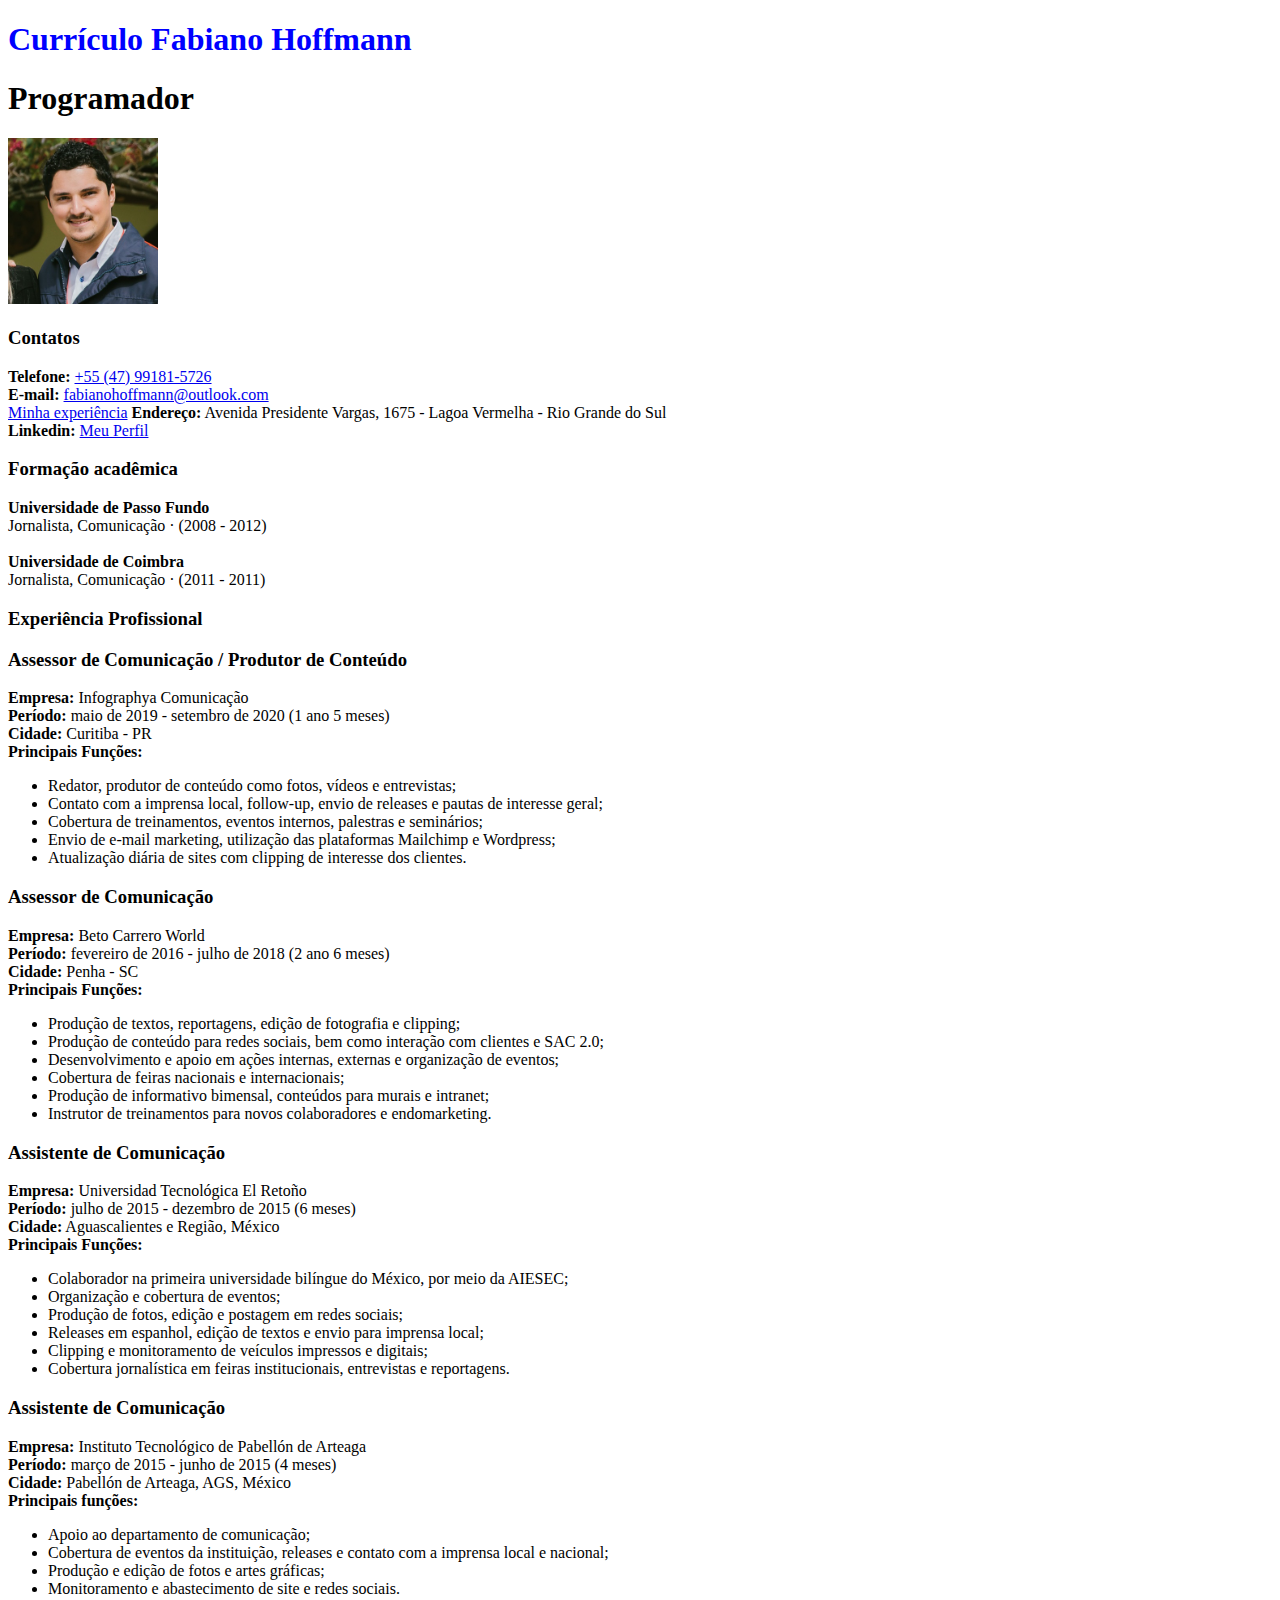
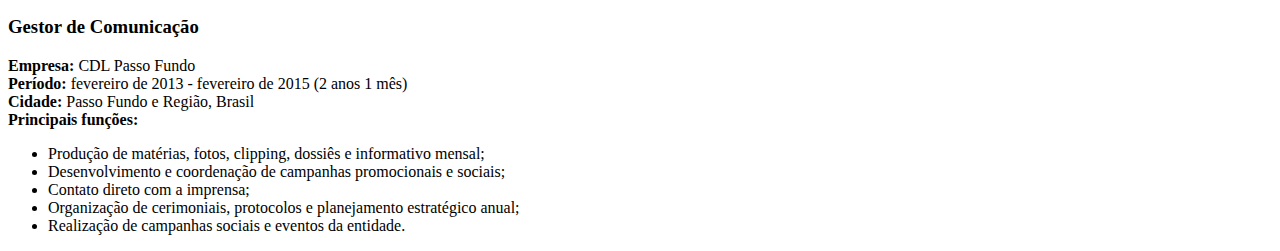
==== index.html @ 9c5adc02 "Adicionar link experiência" ====
<!DOCTYPE html>
<html>
    
    <head>
        <meta charset="utf-8">
        <meta http-equiv="X-UA-Compatible" content="IE=edge">
        <title>Meu currículo</title>
        
    </head>
    <body>
        <h1 style="color:blue">Currículo Fabiano Hoffmann</h1>
        
         <h1>Programador</h1>
        
        <img src="Fabiano.jpg" width="150" height="166" alt= "Fabiano">
        
       <h3>Contatos</h3> 
        <b>Telefone:</b> <a href="tel:+5547991815726"> +55 (47) 99181-5726 </a>
        <br>
        <b>E-mail:</b>  <a href="mailto:fabianohoffmann@outlook.com"> fabianohoffmann@outlook.com </a> <br>
        <a href="/experiencia" >Minha experiência</a>
        <b>Endereço:</b>
        Avenida Presidente Vargas, 1675 - Lagoa Vermelha - Rio Grande do Sul<br>
        <b>Linkedin:</b>
        <a href="https://www.linkedin.com/in/fabiano-hoffmann/"
           target="_blank"> Meu Perfil </a>
         <h3>Formação acadêmica</h3>
            <b>Universidade de Passo Fundo</b><br>
            Jornalista, Comunicação · (2008 - 2012)<br>
    <br>
            <b>Universidade de Coimbra</b><br> 
            Jornalista, Comunicação · (2011 - 2011)
        
    <h3><p> Experiência Profissional</p></h3>
        <h3>Assessor de Comunicação / Produtor de Conteúdo</h3>
        <b>Empresa:</b> Infographya Comunicação<br>
        <b>Período:</b> maio de 2019 - setembro de 2020 (1 ano 5 meses)<br>
        <b>Cidade:</b> Curitiba - PR<br>
        <b>Principais Funções:</b>
        <ul>
        <li>Redator, produtor de conteúdo como fotos, vídeos e entrevistas;</li>
        <li>Contato com a imprensa local, follow-up, envio de releases e pautas de interesse geral;</li> 
        <li>Cobertura de treinamentos, eventos internos, palestras e seminários;</li>
        <li>Envio de e-mail marketing, utilização das plataformas Mailchimp e Wordpress;</li>
        <li>Atualização diária de sites com clipping de interesse dos clientes.</li>
        </ul>
        <h3><p>Assessor de Comunicação</p></h3>
        <b>Empresa:</b> Beto Carrero World<br>
        <b>Período:</b> fevereiro de 2016 - julho de 2018 (2 ano 6 meses)<br>
        <b>Cidade:</b> Penha - SC<br>
        <b>Principais Funções:</b>
        <ul>
        <li>Produção de textos, reportagens, edição de fotografia e clipping;</li> 
        <li>Produção de conteúdo para redes sociais, bem como interação com clientes e SAC 2.0;</li>
        <li>Desenvolvimento e apoio em ações internas, externas e organização de eventos;</li> 
        <li>Cobertura de feiras nacionais e internacionais; 
        <li>Produção de informativo bimensal, conteúdos para murais e intranet;</li> 
        <li>Instrutor de treinamentos para novos colaboradores e endomarketing.</li>
        </ul>
        <h3><p>Assistente de Comunicação</p></h3>
        <b>Empresa:</b> Universidad Tecnológica El Retoño<br>
        <b>Período:</b> julho de 2015 - dezembro de 2015 (6 meses)<br>
        <b>Cidade:</b> Aguascalientes e Região, México<br>
        <b>Principais Funções:</b> 
        <ul>
        <li>Colaborador na primeira universidade bilíngue do México, por meio da AIESEC;</li>
        <li>Organização e cobertura de eventos;</li>
        <li>Produção de fotos, edição e postagem em redes sociais;</li>            
        <li>Releases em espanhol, edição de textos e envio para imprensa local;</li>
        <li>Clipping e monitoramento de veículos impressos e digitais;</li>
        <li>Cobertura jornalística em feiras institucionais, entrevistas e reportagens.</li>
        </ul>
        <h3><p>Assistente de Comunicação</p></h3>
        <b>Empresa:</b> Instituto Tecnológico de Pabellón de Arteaga<br>
        <b>Período:</b> março de 2015 - junho de 2015 (4 meses)<br>
        <b>Cidade:</b> Pabellón de Arteaga, AGS, México<br>
        <b>Principais funções:</b>
        <ul>
        <li>Apoio ao departamento de comunicação;</li>
        <li>Cobertura de eventos da instituição, releases e contato com a imprensa local e nacional;</li>
        <li>Produção e edição de fotos e artes gráficas;</li>
        <li>Monitoramento e abastecimento de site e redes sociais.</li>
        </ul>
        <h3><p>Gestor de Comunicação</p></h3>
        <b>Empresa:</b> CDL Passo Fundo<br>
        <b>Período: </b> fevereiro de 2013 - fevereiro de 2015 (2 anos 1 mês)<br>
        <b>Cidade:</b> Passo Fundo e Região, Brasil<br>
        <b>Principais funções:</b>
        <ul>
        <li>Produção de matérias, fotos, clipping, dossiês e informativo mensal;</li>
        <li>Desenvolvimento e coordenação de campanhas promocionais e sociais;</li>
        <li>Contato direto com a imprensa;</li>
        <li>Organização de cerimoniais, protocolos e planejamento estratégico anual;</li>
        <li>Realização de campanhas sociais e eventos da entidade.</li>
        </ul>
    </body>
</html>
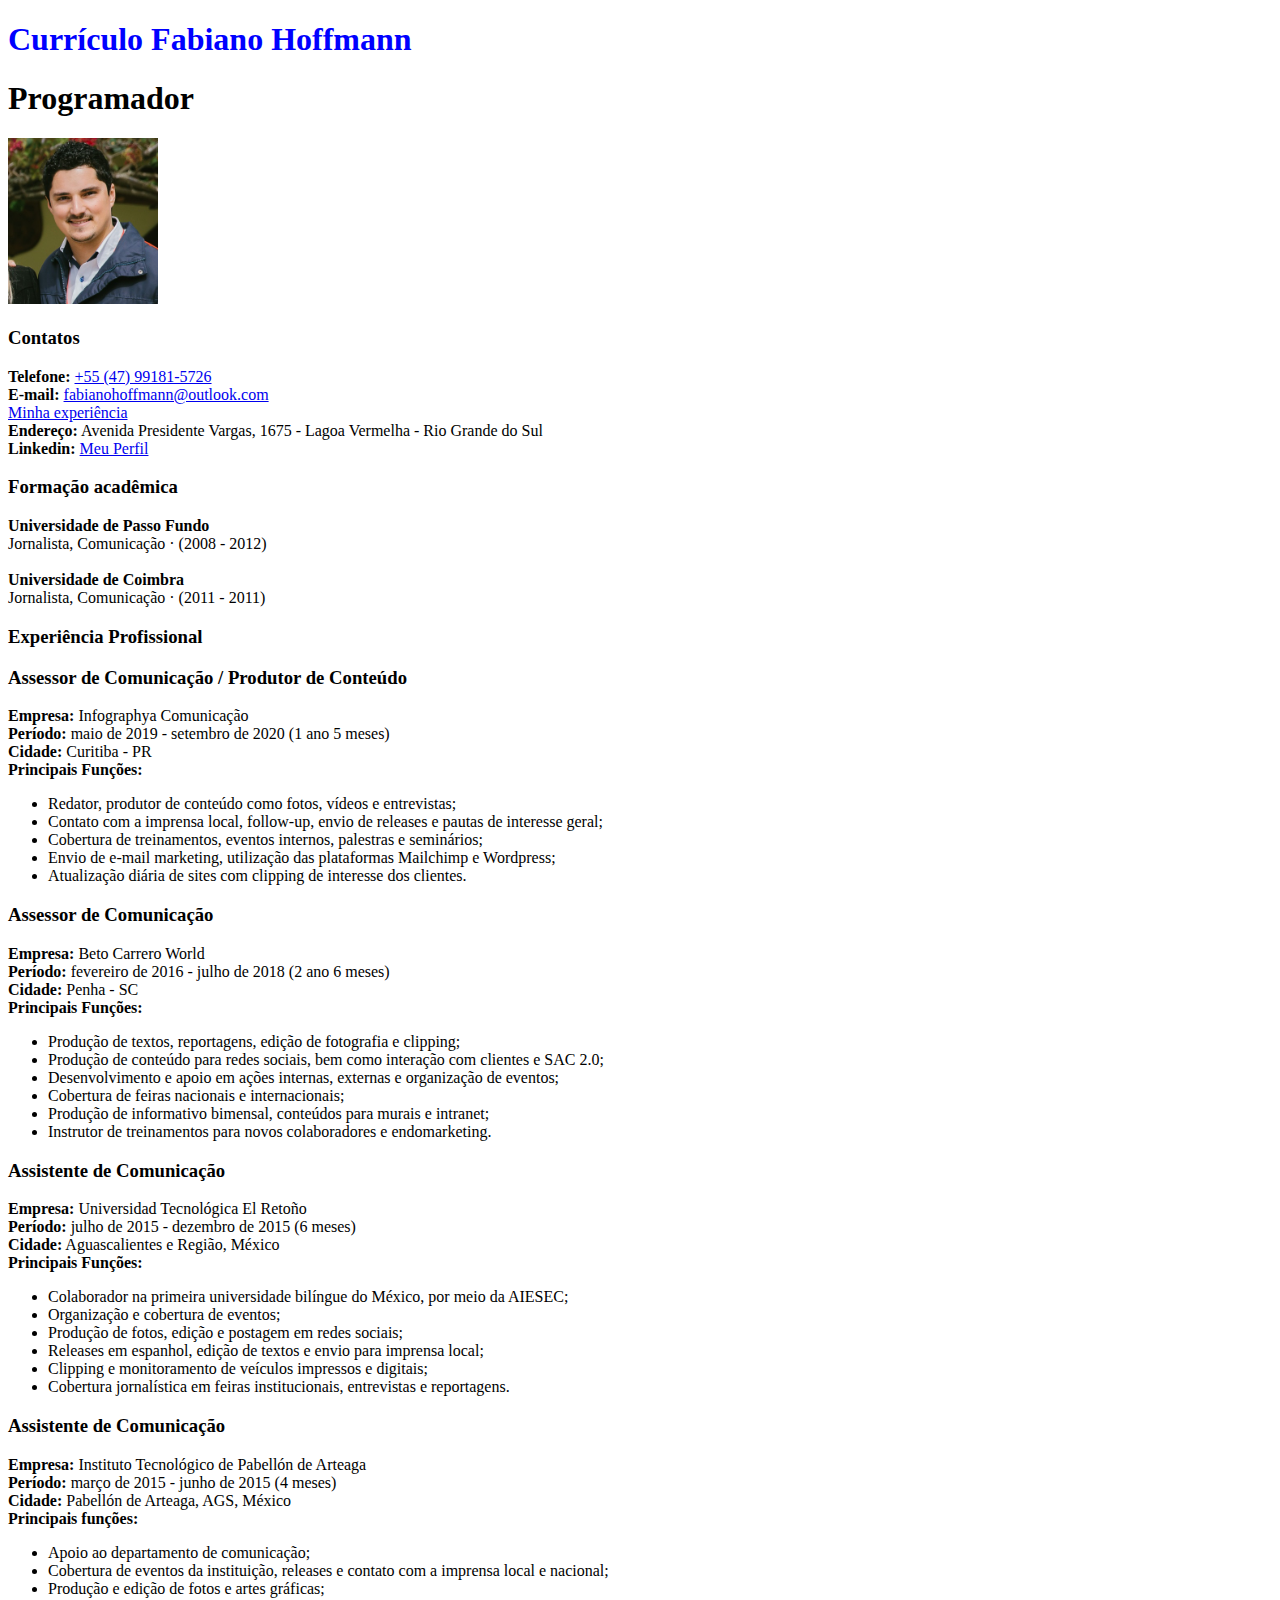
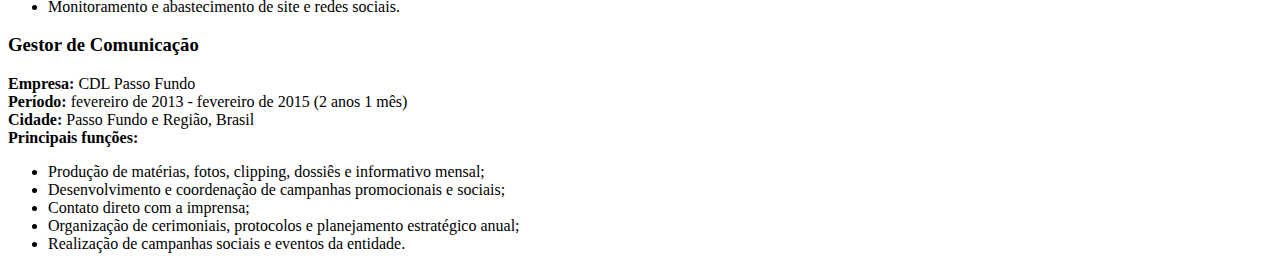
==== commit c4d262da: "espaço entre experiencia" ====
--- a/index.html
+++ b/index.html
@@ -18,7 +18,7 @@
         <b>Telefone:</b> <a href="tel:+5547991815726"> +55 (47) 99181-5726 </a>
         <br>
         <b>E-mail:</b>  <a href="mailto:fabianohoffmann@outlook.com"> fabianohoffmann@outlook.com </a> <br>
-        <a href="/experiencia" >Minha experiência</a>
+        <a href="/experiencia" >Minha experiência</a><br>
         <b>Endereço:</b>
         Avenida Presidente Vargas, 1675 - Lagoa Vermelha - Rio Grande do Sul<br>
         <b>Linkedin:</b>
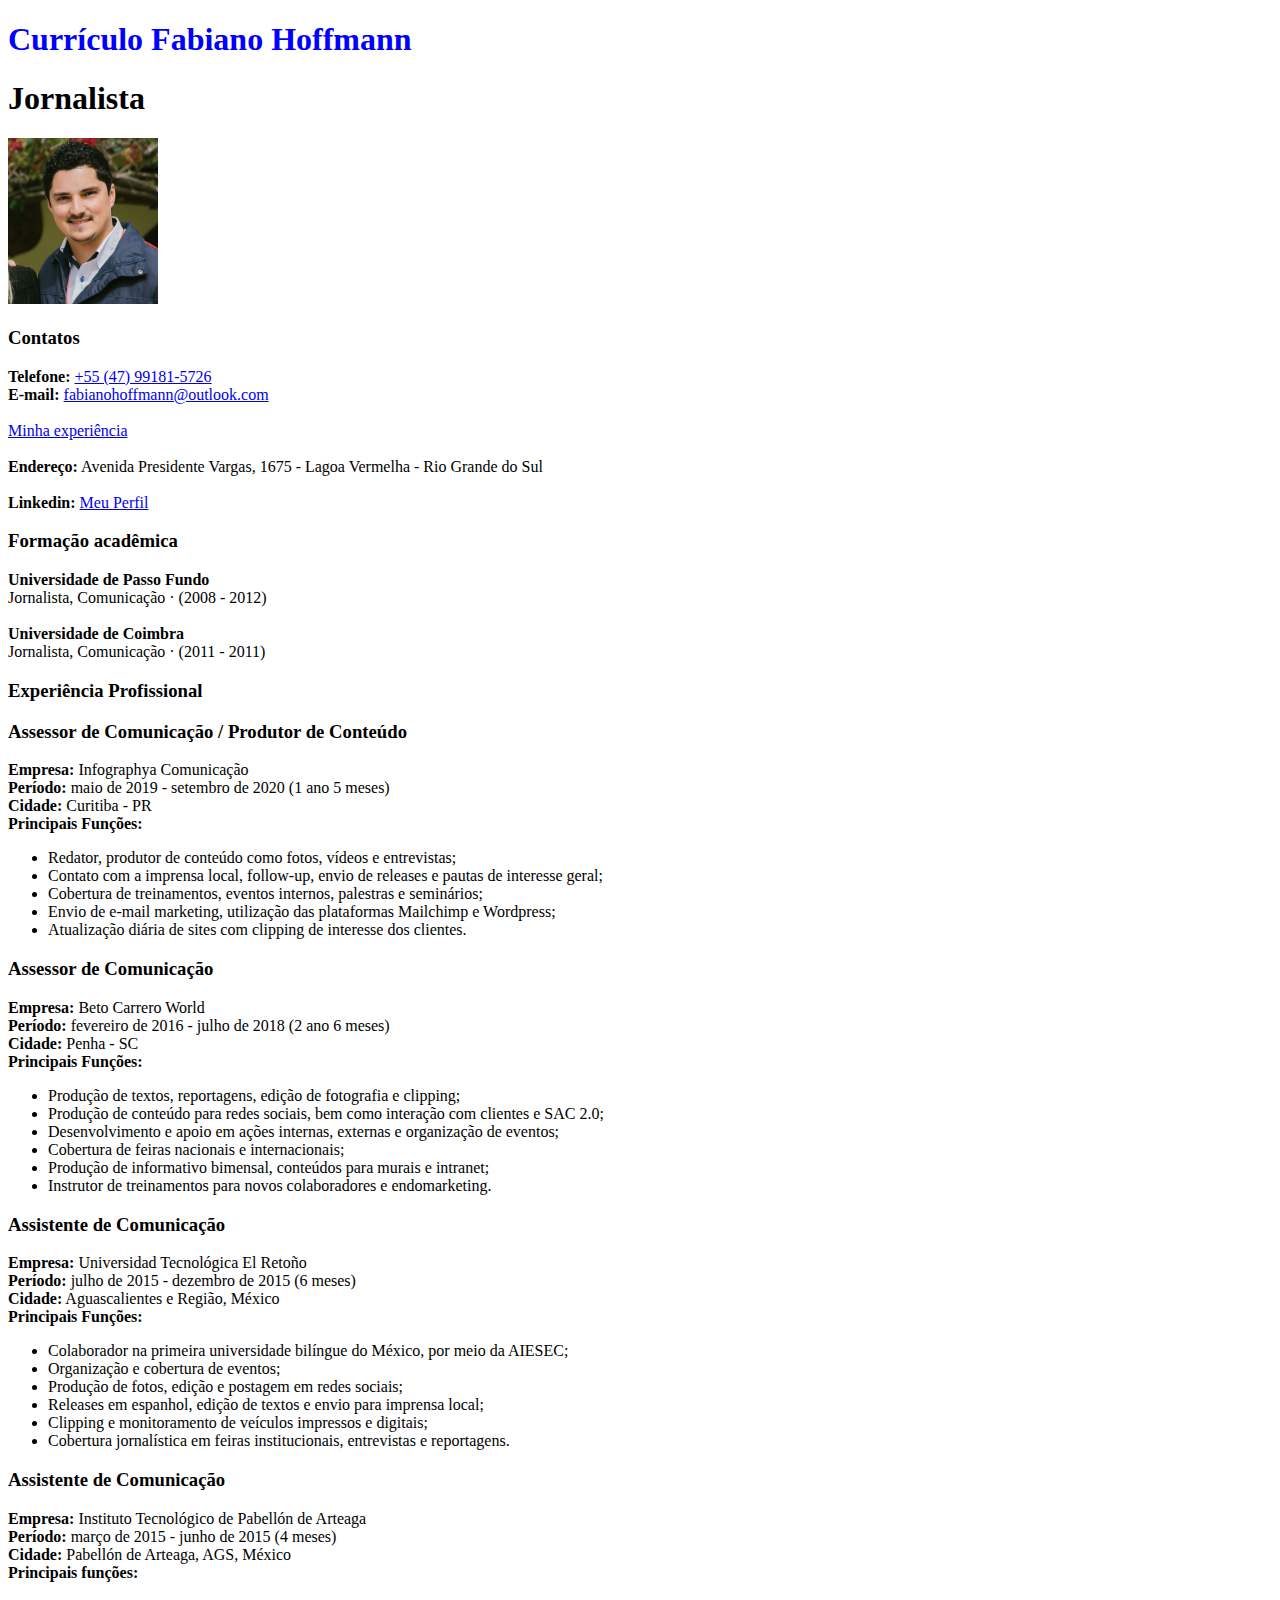
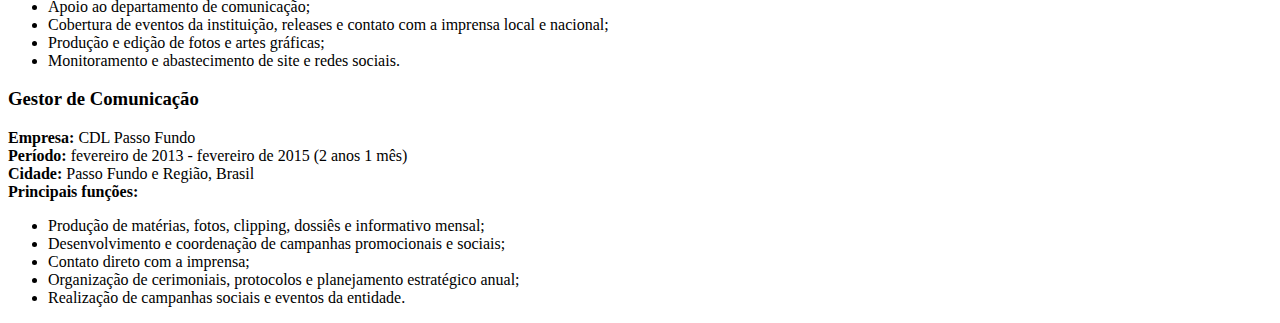
==== commit 219aca4a: "Update index.html" ====
--- a/index.html
+++ b/index.html
@@ -10,7 +10,7 @@
     <body>
         <h1 style="color:blue">Currículo Fabiano Hoffmann</h1>
         
-         <h1>Programador</h1>
+         <h1>Jornalista</h1>
         
         <img src="Fabiano.jpg" width="150" height="166" alt= "Fabiano">
         
@@ -18,9 +18,12 @@
         <b>Telefone:</b> <a href="tel:+5547991815726"> +55 (47) 99181-5726 </a>
         <br>
         <b>E-mail:</b>  <a href="mailto:fabianohoffmann@outlook.com"> fabianohoffmann@outlook.com </a> <br>
-        <a href="/experiencia" >Minha experiência</a><br>
+        <br>
+        <a href="/experiencia">Minha experiência</a>
+        <br>
+        <br>
         <b>Endereço:</b>
-        Avenida Presidente Vargas, 1675 - Lagoa Vermelha - Rio Grande do Sul<br>
+        Avenida Presidente Vargas, 1675 - Lagoa Vermelha - Rio Grande do Sul<br><br>
         <b>Linkedin:</b>
         <a href="https://www.linkedin.com/in/fabiano-hoffmann/"
            target="_blank"> Meu Perfil </a>
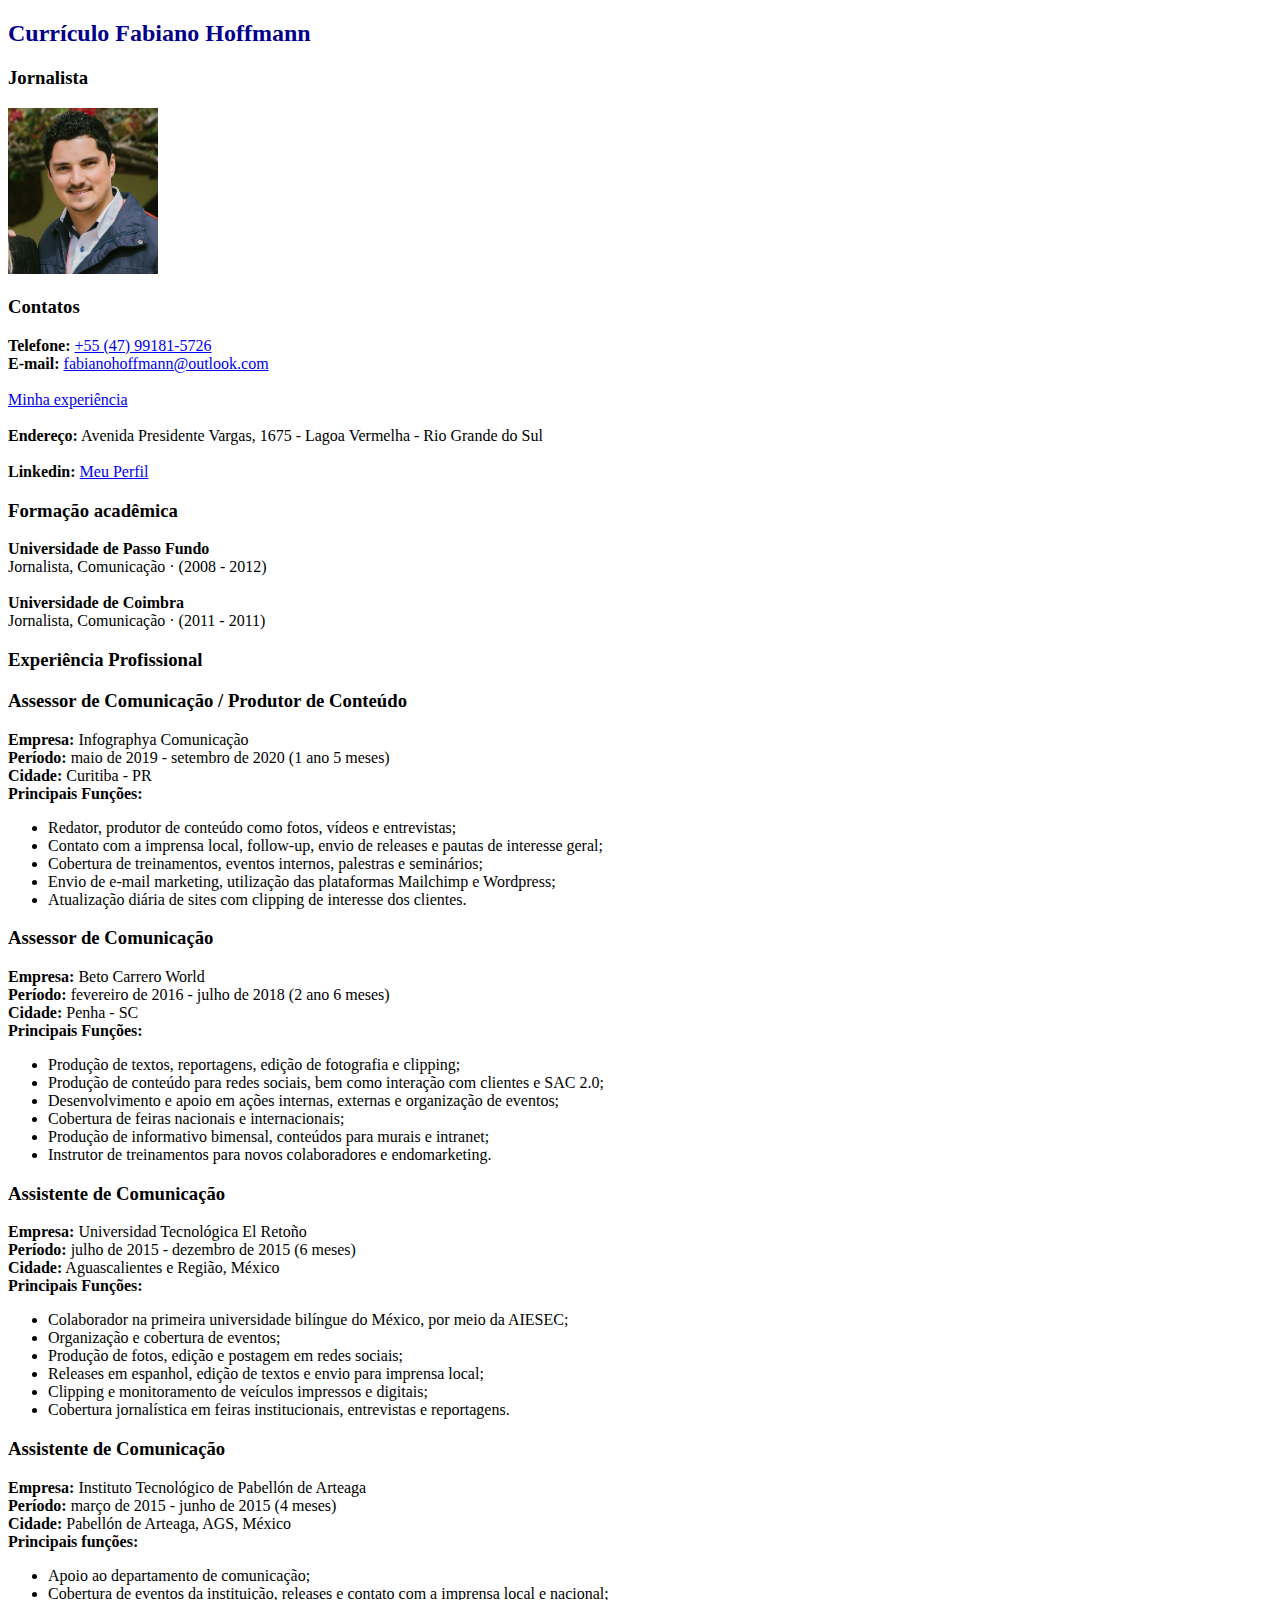
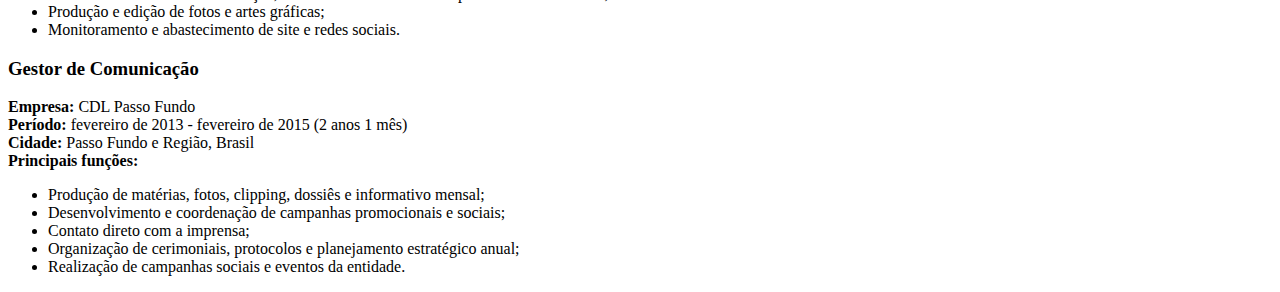
==== commit eb7a8302: "alterações titulo e estilo" ====
--- a/index.html
+++ b/index.html
@@ -8,9 +8,9 @@
         
     </head>
     <body>
-        <h1 style="color:blue">Currículo Fabiano Hoffmann</h1>
+        <h2 style="color:darkblue">Currículo Fabiano Hoffmann</h2>
         
-         <h1>Jornalista</h1>
+         <h3>Jornalista</h3>
         
         <img src="Fabiano.jpg" width="150" height="166" alt= "Fabiano">
         
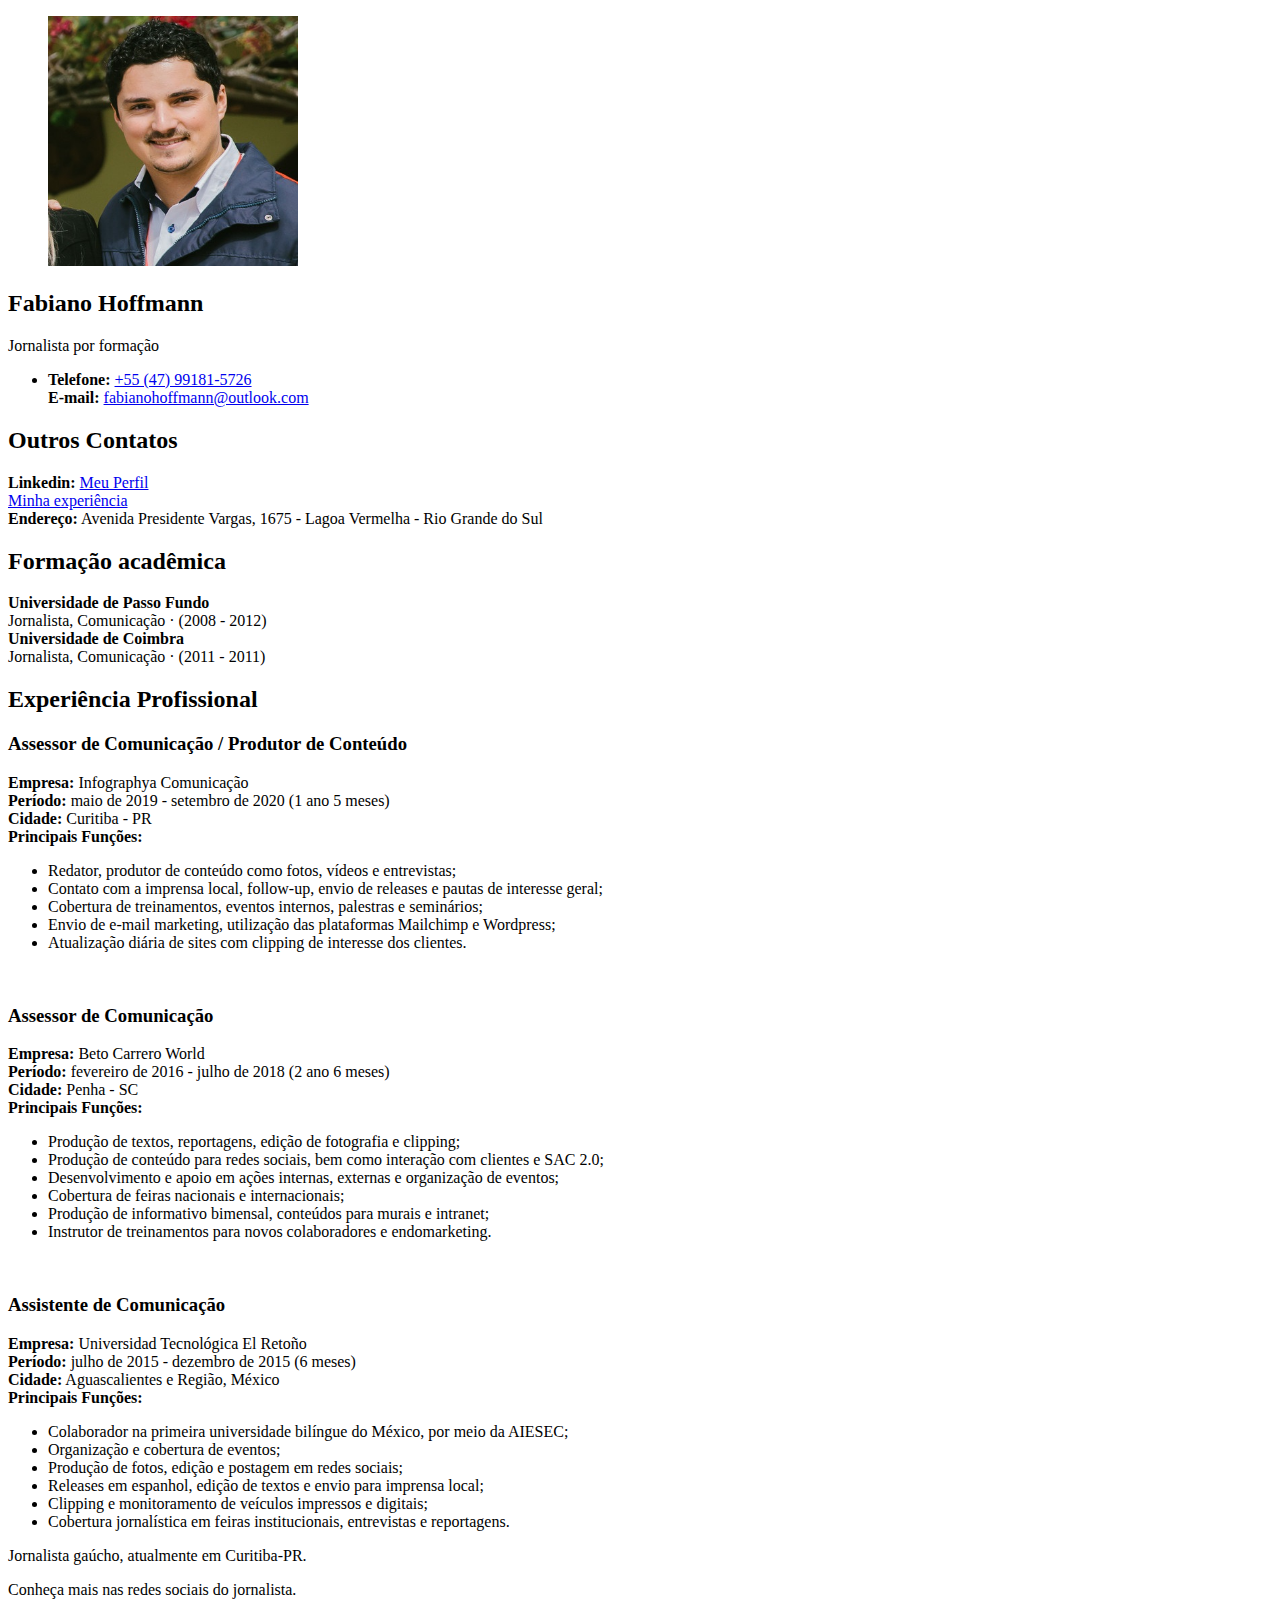
==== commit 5de0a99a: "Update index.html" ====
--- a/index.html
+++ b/index.html
@@ -2,100 +2,127 @@
 <html>
     
     <head>
+        
         <meta charset="utf-8">
         <meta http-equiv="X-UA-Compatible" content="IE=edge">
-        <title>Meu currículo</title>
+        <title>Currículo Fabiano Hoffmann</title>
         
+        <link rel="stylesheet" href="style.css">
+
+        <link rel="preconnect" href="https://fonts.gstatic.com">
+        <link href="https://fonts.googleapis.com/css2?family=Open+Sans:wght@300;400;600;700&display=swap" rel="stylesheet">
+   
     </head>
     <body>
-        <h2 style="color:darkblue">Currículo Fabiano Hoffmann</h2>
+
+            <!-- CABEÇALHO -->
+    <header>
+
+        <div class="container">
+            <div class= "linha"> 
+              <!-- Caixa FOTO DE PERFIL -->  
+               <div class="coluna coluna-esquerda">
+                    <figure>
+                        <img src="./Fabiano.jpg" width="250" height="250" alt= "Fabiano">
+                        
+                    </figure>
+               </div>
+
+              <!-- INFORMAÇÕES PESSOAIS -->
+              <div class="coluna coluna-direita">
+
+                <h2>Fabiano Hoffmann</h2>
+                <p>Jornalista por formação</p>
+
+                <ul>
+                    <li>
+
+                    <b>Telefone:</b> <a href="tel:+5547991815726"> +55 (47) 99181-5726 </a><br>
+                    <b>E-mail:</b>  <a href="mailto:fabianohoffmann@outlook.com"> fabianohoffmann@outlook.com </a><br>
+                    </li>
+
+                </ul>  
+               </div>  
+    </header> 
+       
+        <main>
+            <div class="container">
+               <div class= "linha"> 
+                
+                <!-- CONTEÚDO LADO ESQUERDO -->
+                <div class="coluna coluna-esquerda">
+
+                    <section>
+                        <h2>Outros Contatos</h2> 
+                        <b>Linkedin:</b>
+                        <a href="https://www.linkedin.com/in/fabiano-hoffmann/"
+                        target="_blank"> Meu Perfil </a><br>
+                        <a href="/experiencia">Minha experiência</a><br>
+                        <b>Endereço:</b> Avenida Presidente Vargas, 1675 - Lagoa Vermelha - Rio Grande do Sul<br>
+                    </section>
+
+                    <section>
+                        <h2>Formação acadêmica</h2>
+                        <b>Universidade de Passo Fundo</b>
+                        <br>Jornalista, Comunicação · (2008 - 2012)<br>
+                        <b>Universidade de Coimbra</b><br> 
+                        Jornalista, Comunicação · (2011 - 2011)
+                    </section>
+                </div>
         
-         <h3>Jornalista</h3>
-        
-        <img src="Fabiano.jpg" width="150" height="166" alt= "Fabiano">
-        
-       <h3>Contatos</h3> 
-        <b>Telefone:</b> <a href="tel:+5547991815726"> +55 (47) 99181-5726 </a>
-        <br>
-        <b>E-mail:</b>  <a href="mailto:fabianohoffmann@outlook.com"> fabianohoffmann@outlook.com </a> <br>
-        <br>
-        <a href="/experiencia">Minha experiência</a>
-        <br>
-        <br>
-        <b>Endereço:</b>
-        Avenida Presidente Vargas, 1675 - Lagoa Vermelha - Rio Grande do Sul<br><br>
-        <b>Linkedin:</b>
-        <a href="https://www.linkedin.com/in/fabiano-hoffmann/"
-           target="_blank"> Meu Perfil </a>
-         <h3>Formação acadêmica</h3>
-            <b>Universidade de Passo Fundo</b><br>
-            Jornalista, Comunicação · (2008 - 2012)<br>
-    <br>
-            <b>Universidade de Coimbra</b><br> 
-            Jornalista, Comunicação · (2011 - 2011)
-        
-    <h3><p> Experiência Profissional</p></h3>
-        <h3>Assessor de Comunicação / Produtor de Conteúdo</h3>
-        <b>Empresa:</b> Infographya Comunicação<br>
-        <b>Período:</b> maio de 2019 - setembro de 2020 (1 ano 5 meses)<br>
-        <b>Cidade:</b> Curitiba - PR<br>
-        <b>Principais Funções:</b>
-        <ul>
-        <li>Redator, produtor de conteúdo como fotos, vídeos e entrevistas;</li>
-        <li>Contato com a imprensa local, follow-up, envio de releases e pautas de interesse geral;</li> 
-        <li>Cobertura de treinamentos, eventos internos, palestras e seminários;</li>
-        <li>Envio de e-mail marketing, utilização das plataformas Mailchimp e Wordpress;</li>
-        <li>Atualização diária de sites com clipping de interesse dos clientes.</li>
-        </ul>
-        <h3><p>Assessor de Comunicação</p></h3>
-        <b>Empresa:</b> Beto Carrero World<br>
-        <b>Período:</b> fevereiro de 2016 - julho de 2018 (2 ano 6 meses)<br>
-        <b>Cidade:</b> Penha - SC<br>
-        <b>Principais Funções:</b>
-        <ul>
-        <li>Produção de textos, reportagens, edição de fotografia e clipping;</li> 
-        <li>Produção de conteúdo para redes sociais, bem como interação com clientes e SAC 2.0;</li>
-        <li>Desenvolvimento e apoio em ações internas, externas e organização de eventos;</li> 
-        <li>Cobertura de feiras nacionais e internacionais; 
-        <li>Produção de informativo bimensal, conteúdos para murais e intranet;</li> 
-        <li>Instrutor de treinamentos para novos colaboradores e endomarketing.</li>
-        </ul>
-        <h3><p>Assistente de Comunicação</p></h3>
-        <b>Empresa:</b> Universidad Tecnológica El Retoño<br>
-        <b>Período:</b> julho de 2015 - dezembro de 2015 (6 meses)<br>
-        <b>Cidade:</b> Aguascalientes e Região, México<br>
-        <b>Principais Funções:</b> 
-        <ul>
-        <li>Colaborador na primeira universidade bilíngue do México, por meio da AIESEC;</li>
-        <li>Organização e cobertura de eventos;</li>
-        <li>Produção de fotos, edição e postagem em redes sociais;</li>            
-        <li>Releases em espanhol, edição de textos e envio para imprensa local;</li>
-        <li>Clipping e monitoramento de veículos impressos e digitais;</li>
-        <li>Cobertura jornalística em feiras institucionais, entrevistas e reportagens.</li>
-        </ul>
-        <h3><p>Assistente de Comunicação</p></h3>
-        <b>Empresa:</b> Instituto Tecnológico de Pabellón de Arteaga<br>
-        <b>Período:</b> março de 2015 - junho de 2015 (4 meses)<br>
-        <b>Cidade:</b> Pabellón de Arteaga, AGS, México<br>
-        <b>Principais funções:</b>
-        <ul>
-        <li>Apoio ao departamento de comunicação;</li>
-        <li>Cobertura de eventos da instituição, releases e contato com a imprensa local e nacional;</li>
-        <li>Produção e edição de fotos e artes gráficas;</li>
-        <li>Monitoramento e abastecimento de site e redes sociais.</li>
-        </ul>
-        <h3><p>Gestor de Comunicação</p></h3>
-        <b>Empresa:</b> CDL Passo Fundo<br>
-        <b>Período: </b> fevereiro de 2013 - fevereiro de 2015 (2 anos 1 mês)<br>
-        <b>Cidade:</b> Passo Fundo e Região, Brasil<br>
-        <b>Principais funções:</b>
-        <ul>
-        <li>Produção de matérias, fotos, clipping, dossiês e informativo mensal;</li>
-        <li>Desenvolvimento e coordenação de campanhas promocionais e sociais;</li>
-        <li>Contato direto com a imprensa;</li>
-        <li>Organização de cerimoniais, protocolos e planejamento estratégico anual;</li>
-        <li>Realização de campanhas sociais e eventos da entidade.</li>
-        </ul>
+                <!-- CONTEÚDO LADO DIREITA -->
+                <div class="coluna coluna-direita">
+                    <section>
+                        <h2>Experiência Profissional</h2>
+                        <h3>Assessor de Comunicação / Produtor de Conteúdo</h3>
+                        <b>Empresa:</b> Infographya Comunicação<br>
+                        <b>Período:</b> maio de 2019 - setembro de 2020 (1 ano 5 meses)<br>
+                        <b>Cidade:</b> Curitiba - PR<br>
+                        <b>Principais Funções:</b>
+                        <ul>
+                            <li>Redator, produtor de conteúdo como fotos, vídeos e entrevistas;</li>
+                            <li>Contato com a imprensa local, follow-up, envio de releases e pautas de interesse geral;</li> 
+                            <li>Cobertura de treinamentos, eventos internos, palestras e seminários;</li>
+                            <li>Envio de e-mail marketing, utilização das plataformas Mailchimp e Wordpress;</li>
+                            <li>Atualização diária de sites com clipping de interesse dos clientes.</li>
+                        </ul><br>
+                        <h3><p>Assessor de Comunicação</p></h3>
+                        <b>Empresa:</b> Beto Carrero World<br>
+                        <b>Período:</b> fevereiro de 2016 - julho de 2018 (2 ano 6 meses)<br>
+                        <b>Cidade:</b> Penha - SC<br>
+                        <b>Principais Funções:</b>
+                        <ul>
+                            <li>Produção de textos, reportagens, edição de fotografia e clipping;</li> 
+                            <li>Produção de conteúdo para redes sociais, bem como interação com clientes e SAC 2.0;</li>
+                            <li>Desenvolvimento e apoio em ações internas, externas e organização de eventos;</li> 
+                            <li>Cobertura de feiras nacionais e internacionais; 
+                            <li>Produção de informativo bimensal, conteúdos para murais e intranet;</li> 
+                            <li>Instrutor de treinamentos para novos colaboradores e endomarketing.</li>
+                        </ul><br>
+                        <h3><p>Assistente de Comunicação</p></h3>
+                        <b>Empresa:</b> Universidad Tecnológica El Retoño<br>
+                        <b>Período:</b> julho de 2015 - dezembro de 2015 (6 meses)<br>
+                        <b>Cidade:</b> Aguascalientes e Região, México<br>
+                        <b>Principais Funções:</b> 
+                        <ul>
+                            <li>Colaborador na primeira universidade bilíngue do México, por meio da AIESEC;</li>
+                            <li>Organização e cobertura de eventos;</li>
+                            <li>Produção de fotos, edição e postagem em redes sociais;</li>            
+                            <li>Releases em espanhol, edição de textos e envio para imprensa local;</li>
+                            <li>Clipping e monitoramento de veículos impressos e digitais;</li>
+                            <li>Cobertura jornalística em feiras institucionais, entrevistas e reportagens.</li>
+                        </ul>
+                    </section>
+        </main>
+
+    <footer>
+        <div class="info-contato">
+<p> Jornalista gaúcho, atualmente em Curitiba-PR.</p>
+<p> Conheça mais nas redes sociais do jornalista.</p>
+
+        </div>
+    </footer>
+
     </body>
 </html>
 
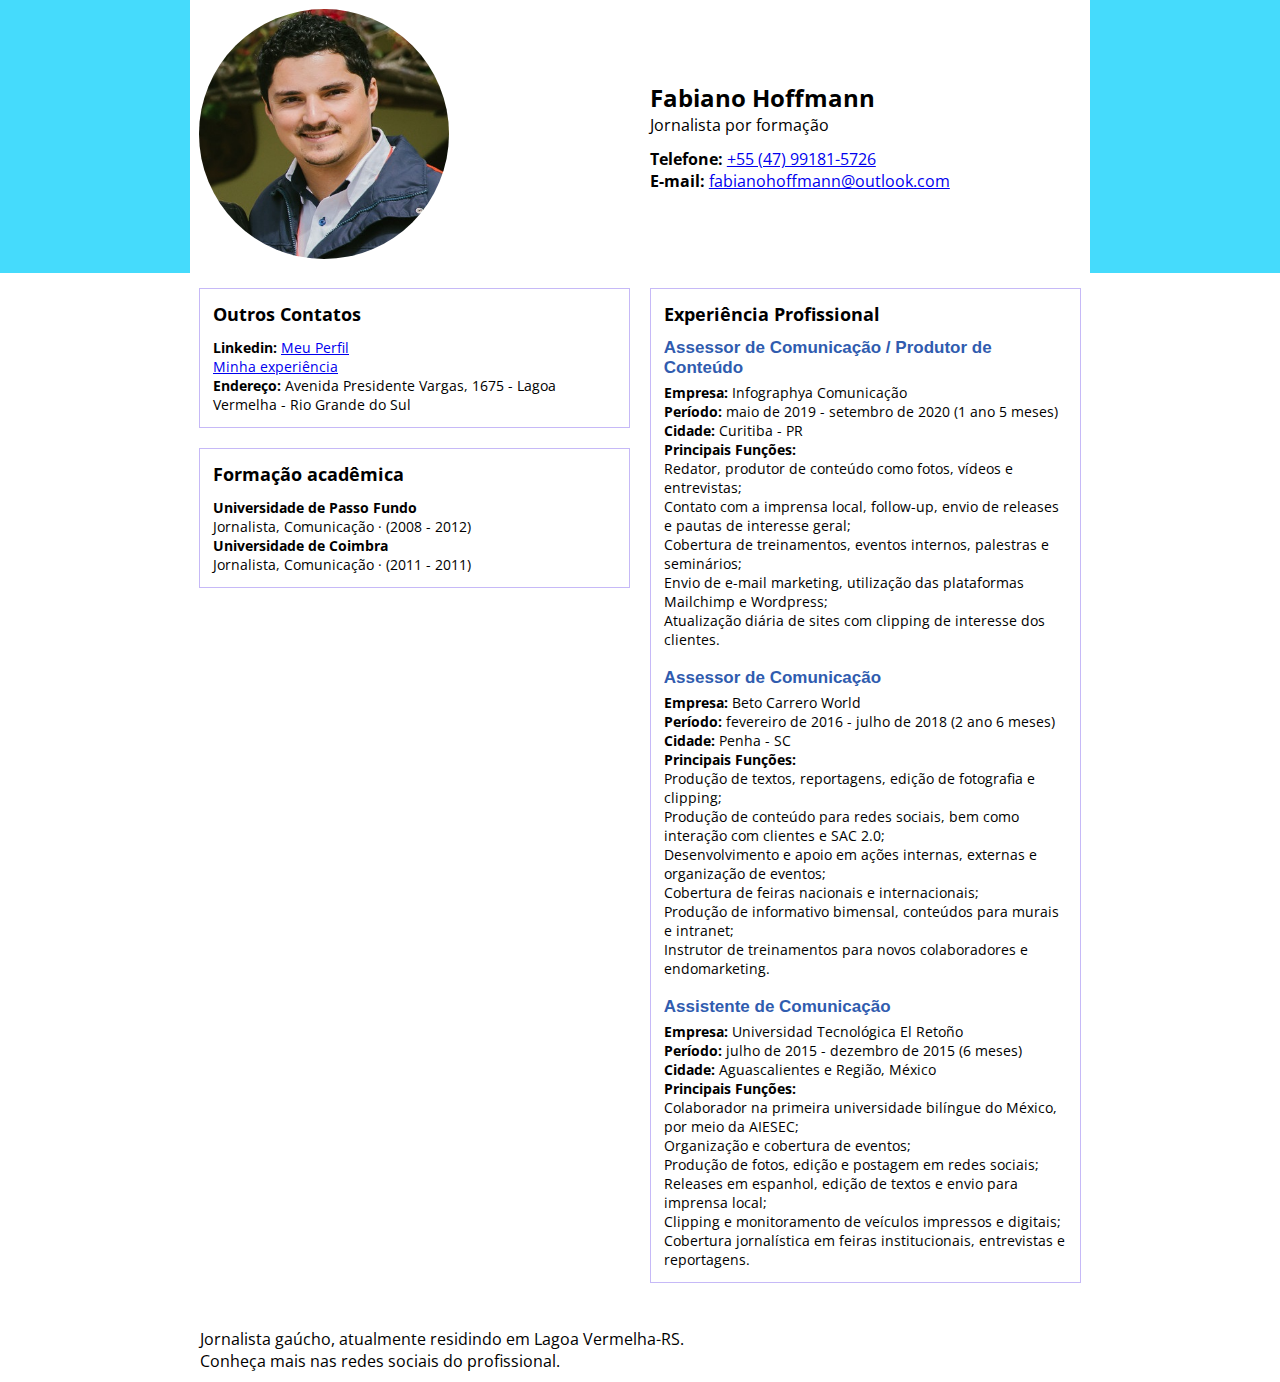
==== commit 00804f12: "Update index.html" ====
--- a/index.html
+++ b/index.html
@@ -117,8 +117,8 @@
 
     <footer>
         <div class="info-contato">
-<p> Jornalista gaúcho, atualmente em Curitiba-PR.</p>
-<p> Conheça mais nas redes sociais do jornalista.</p>
+<p> Jornalista gaúcho, atualmente residindo em Lagoa Vermelha-RS.</p>
+<p> Conheça mais nas redes sociais do profissional.</p>
 
         </div>
     </footer>
--- a/style.css
+++ b/style.css
@@ -0,0 +1,148 @@
+h1 {
+    
+}
+
+h3 {
+ color:rgb(4, 136, 106);
+ font-family: Arial, Helvetica, sans-serif;
+}
+
+footer p a {
+
+    padding: 0.5rem;
+    background-color: rgb(10, 232, 248);
+    text-decoration: none;
+    border-radius: 0.5rem;
+    box-shadow: #000000 0 2px 12px -1px;
+
+
+}
+
+/* ESTILOS GERAIS*/
+html, body, figure, div, input, h3,h2,h1, p, ul, nav, li, section, article, footer {
+margin: 0;
+padding: 0;
+box-sizing: border-box;
+text-decoration: none;
+list-style:none;
+}
+
+/* BODY */
+body {
+    width: 100%;
+
+    font-family:'Open Sans', sans-serif;
+    
+}
+
+/* HEADER */
+header {
+background-color: #45dbfc;
+
+
+}
+header .container{
+    background-color: white;
+    width: 100%;
+    max-width: 900px;
+    margin: 0 auto;
+    padding top: 20px;
+
+}
+
+header .linha{
+    align-items: center;
+}
+header .coluna{}
+header .coluna-esquerda{
+    flex-basis: 30%;
+}
+header .coluna-direita{
+    flex-basis: 49%;
+}
+header .coluna figure{}
+header .coluna img{
+    border-radius: 100%;
+}
+header .coluna h2{
+    font-size: 1.5rem;
+}
+header .coluna ul{}
+header .coluna p{
+    font-size: 1rem;
+}
+header .coluna ul{
+    margin: 12px 0 0;
+}
+header .coluna ul li{
+    margin: 0px 0px 0px;
+}
+header .coluna ul li a{}
+
+
+.container {
+    background-color: white;
+    width: 100%;
+    max-width: 900px;
+    margin: 0 auto;
+    padding: 10px
+
+
+}
+
+/*FOOTER*/
+footer {
+    width: 100%;
+    max-width: 900px;
+    margin: 0 auto;
+    padding: 10px
+
+}
+
+img {
+    border-radius: 100%;
+}
+
+.linha {
+    display: flex;
+    flex-wrap: wrap;
+    align-items: flex-start;
+    justify-content: space-between;
+
+}
+
+.coluna {
+    flex-basis: 49%;
+    margin: -1px;
+
+
+}
+
+/* Página INICIAL */
+main {
+    margin: 6px;
+}
+main .container{}
+main. linha{}
+main .coluna-esquerda {}
+main .coluna-direita {}
+main .coluna section {
+    font-size: 0.9rem;
+    border: 1px solid #c6b9f7;
+    padding: 13px;
+    margin: 0 0 20px;
+}
+main .coluna section h2 {
+    font-size: 18px;
+    margin: 0 0 12px;
+}
+main .coluna section h3 {
+    font-size: 17px;
+    color: #305caf;
+    margin: 0px 0px 5px;
+} 
+main .coluna section p {}
+main .coluna section ul {}
+main .coluna section ul li{
+    font-size: 0.9rem;
+}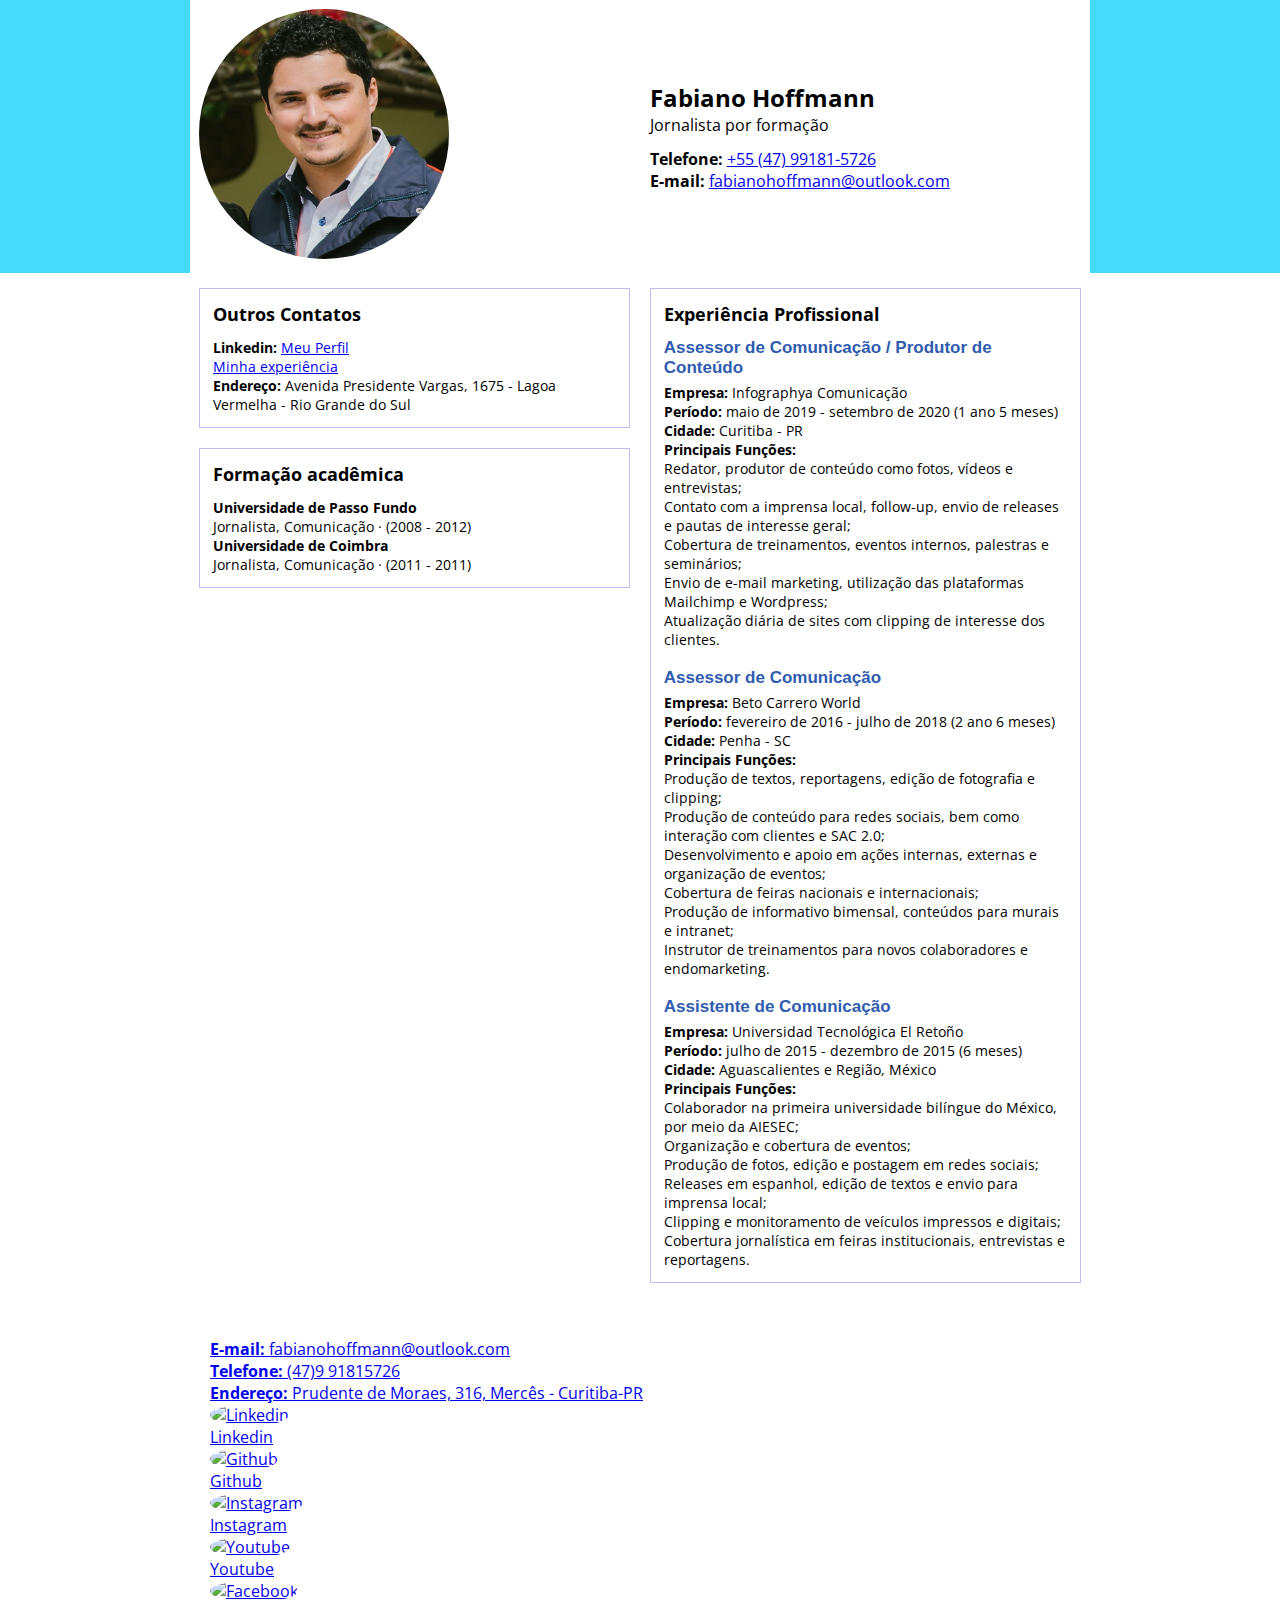
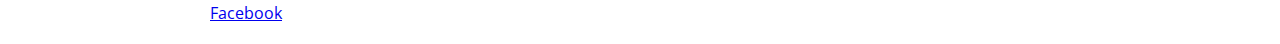
==== commit 2b0bcddc: "Update index.html" ====
--- a/index.html
+++ b/index.html
@@ -116,9 +116,63 @@
         </main>
 
     <footer>
-        <div class="info-contato">
-<p> Jornalista gaúcho, atualmente residindo em Lagoa Vermelha-RS.</p>
-<p> Conheça mais nas redes sociais do profissional.</p>
+        
+<div class="container">
+
+    <nav>
+        <ul class="info-contato">
+            <li>
+                <a href="fabianohoffmann@outlook.com"><strong>E-mail:</strong> fabianohoffmann@outlook.com</a>
+            </li>
+            <li>
+                <a href="tel:5547991815726"><strong>Telefone:</strong> (47)9 91815726</a>
+            </li>
+            <li>
+                <a href="#"><strong>Endereço:</strong> Prudente de Moraes, 316, Mercês - Curitiba-PR</a>
+            </li>
+        </ul>
+    </nav> 
+    
+    <nav>
+        <ul class="redes-sociais">
+            <li>
+                <a href="https://www.linkedin.com/in/fabiano-hoffmann/" target="blank">
+                    <img src="./linkedin (1).svg" alt="Linkedin">
+                    <p>Linkedin</p>
+                </a>
+
+              
+
+            </li>
+            <li>
+                <a href="https://Que.lindo.me.fiscalizando.com" target="blank">
+                    <img src="./github-big-logo (1).svg" alt="Github">
+                    <p>Github</p>
+                </a>
+            </li>
+            <li>
+                <a href="https://www.instagram.com/fabianohoff">
+                    <img src="./instagram (1).svg" alt="Instagram">
+                    <p>Instagram</p>
+                </a>
+            </li>
+            <li>
+                <a href="https://www.youtube.com">
+                    <img src="./youtube (1).svg" alt="Youtube">
+                    <p>Youtube</p>
+                </a>
+            </li>
+            <li>
+                <a href="https://www.facebook.com/fabianohoffmann/">
+                    <img src="./facebook-app-symbol (1).svg" alt="Facebook">
+                    <p>Facebook</p>
+                </a>
+            </li>
+        </ul>
+    </nav>
+
+</div>
+
 
         </div>
     </footer>
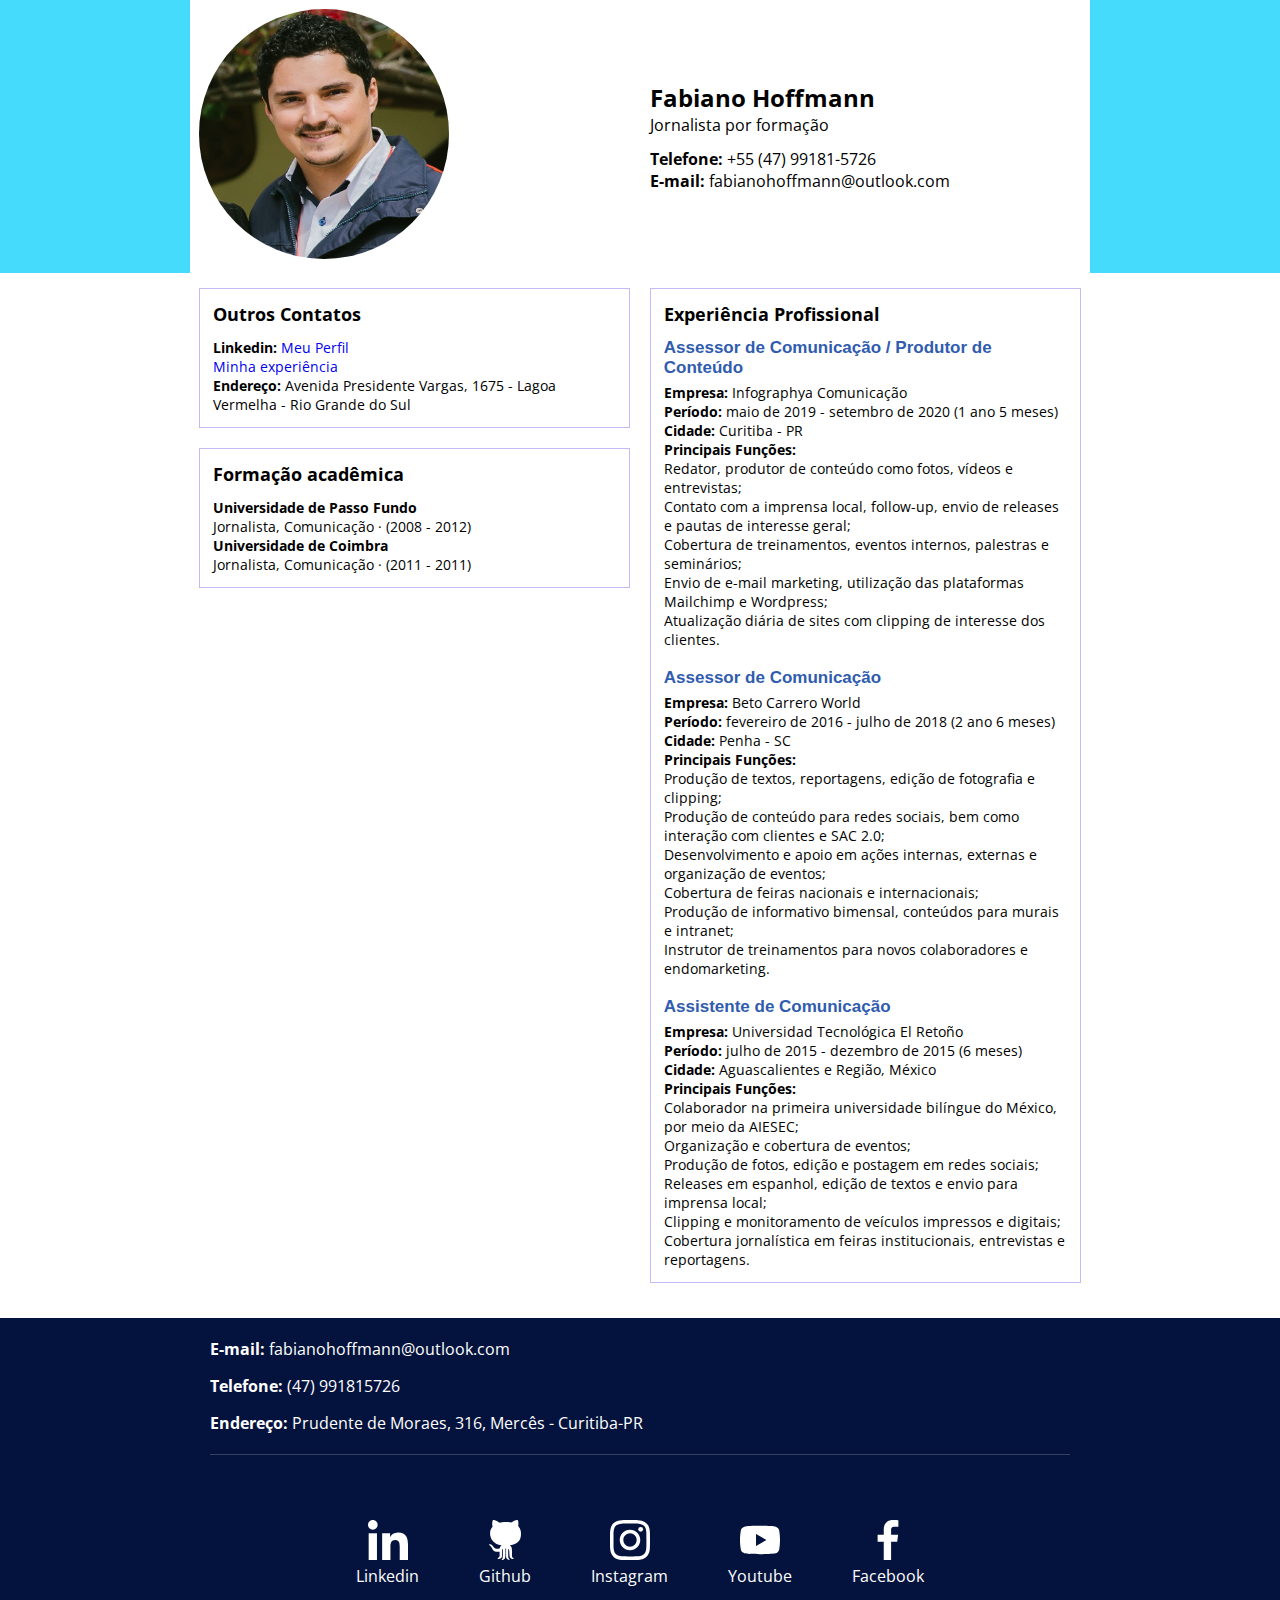
==== commit d03280f0: "Update index.html" ====
--- a/index.html
+++ b/index.html
@@ -36,11 +36,11 @@
 
                 <ul>
                     <li>
-
                     <b>Telefone:</b> <a href="tel:+5547991815726"> +55 (47) 99181-5726 </a><br>
-                    <b>E-mail:</b>  <a href="mailto:fabianohoffmann@outlook.com"> fabianohoffmann@outlook.com </a><br>
                     </li>
-
+                    <li>
+                    <b>E-mail:</b> <a href="mailto:fabianohoffmann@outlook.com"> fabianohoffmann@outlook.com </a><br>
+                    </li>
                 </ul>  
                </div>  
     </header> 
@@ -113,6 +113,7 @@
                             <li>Cobertura jornalística em feiras institucionais, entrevistas e reportagens.</li>
                         </ul>
                     </section>
+                </div>        
         </main>
 
     <footer>
@@ -125,7 +126,7 @@
                 <a href="fabianohoffmann@outlook.com"><strong>E-mail:</strong> fabianohoffmann@outlook.com</a>
             </li>
             <li>
-                <a href="tel:5547991815726"><strong>Telefone:</strong> (47)9 91815726</a>
+                <a href="tel:5547991815726"><strong>Telefone:</strong> (47) 991815726</a>
             </li>
             <li>
                 <a href="#"><strong>Endereço:</strong> Prudente de Moraes, 316, Mercês - Curitiba-PR</a>
--- a/style.css
+++ b/style.css
@@ -1,36 +1,24 @@
-h1 {
-    
-}
+
 
 h3 {
  color:rgb(4, 136, 106);
  font-family: Arial, Helvetica, sans-serif;
 }
 
-footer p a {
 
-    padding: 0.5rem;
-    background-color: rgb(10, 232, 248);
+/* ESTILOS GERAIS*/
+html, body, figure, img, div, input, textarea, p, h1, h2, h3, h4, h5, h6, ul, li, a, main{
+    margin: 0;
+    padding: 0;
+    box-sizing: border-box;
+    list-style: none;
     text-decoration: none;
-    border-radius: 0.5rem;
-    box-shadow: #000000 0 2px 12px -1px;
-
-
 }
 
-/* ESTILOS GERAIS*/
-html, body, figure, div, input, h3,h2,h1, p, ul, nav, li, section, article, footer {
-margin: 0;
-padding: 0;
-box-sizing: border-box;
-text-decoration: none;
-list-style:none;
-}
 
 /* BODY */
 body {
     width: 100%;
-
     font-family:'Open Sans', sans-serif;
     
 }
@@ -77,11 +65,14 @@
 header .coluna ul li{
     margin: 0px 0px 0px;
 }
-header .coluna ul li a{}
+header .coluna ul li a{
+    font-size: 1rem;
+    color:black;
+}
 
 
 .container {
-    background-color: white;
+    
     width: 100%;
     max-width: 900px;
     margin: 0 auto;
@@ -90,32 +81,21 @@
 
 }
 
-/*FOOTER*/
-footer {
-    width: 100%;
-    max-width: 900px;
-    margin: 0 auto;
-    padding: 10px
 
-}
 
-img {
+img figure {
     border-radius: 100%;
 }
-
 .linha {
     display: flex;
     flex-wrap: wrap;
     align-items: flex-start;
     justify-content: space-between;
-
 }
 
 .coluna {
     flex-basis: 49%;
     margin: -1px;
-
-
 }
 
 /* Página INICIAL */
@@ -145,4 +125,37 @@
 main .coluna section ul {}
 main .coluna section ul li{
     font-size: 0.9rem;
+}
+
+/*FOOTER*/
+footer {
+    background-color: #04133d;
+}
+
+
+footer .container{
+    padding: 20px;
+}
+footer nav ul li a{
+    color: white;
+}
+
+footer nav .info-contato li{
+    margin: 0 0 15px;
+}
+
+footer nav .redes-sociais{
+    border-top: 1px solid rgb(255 255 255 / 20%);
+    margin: 20px 0 50px;
+    padding: 50px 0 0;
+    text-align: center;
+}
+footer nav .redes-sociais li{
+    margin: 15px 28px;
+    text-align: center;
+    display: inline-block;
+}
+
+footer nav .redes-sociais li a img{
+    width: 40px;
 }